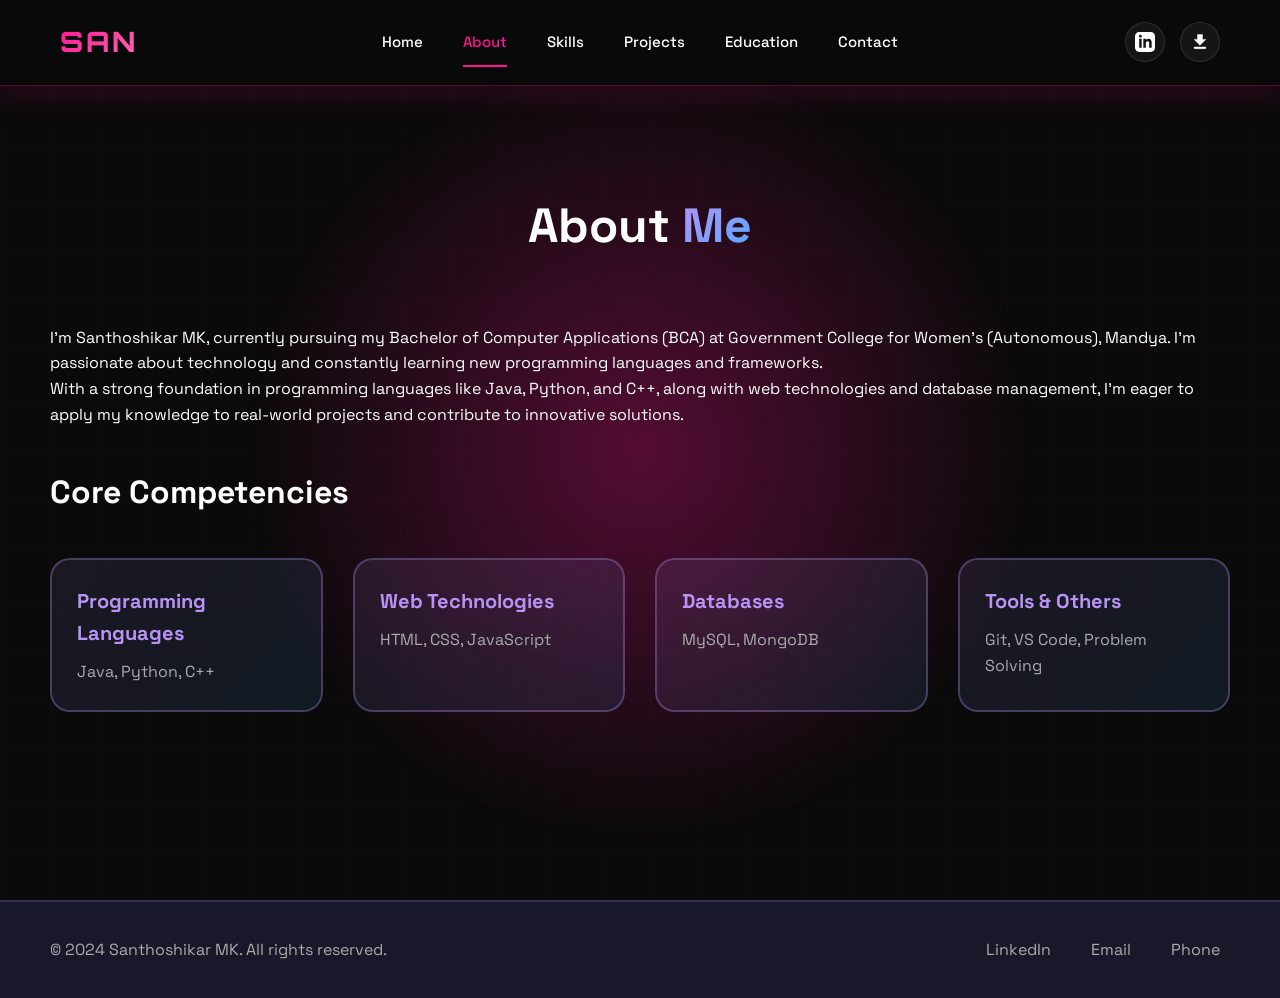
==== about.html @ beb03c3d "changes in navigation bar'" ====
<!DOCTYPE html>
<html lang="en">
<head>
    <meta charset="UTF-8">
    <meta name="viewport" content="width=device-width, initial-scale=1.0">
    <meta name="description" content="About Santhoshikar MK - BCA Student passionate about programming, web development, and problem solving.">
    <title>About Me - Santhoshikar MK</title>
    
    <!-- Fonts -->
    <link href="https://fonts.googleapis.com/css2?family=Space+Grotesk:wght@300;400;500;600;700&family=Orbitron:wght@400;500;600;700;800;900&display=swap" rel="stylesheet">
    
    <!-- Stylesheets -->
    <link rel="stylesheet" href="css/style.css">
    <link rel="stylesheet" href="css/responsive.css">
</head>
<body>
    <!-- Navigation -->
    <nav>
        <div class="nav-logo">SAN</div>
        <div class="hamburger" onclick="toggleMobileMenu()">
            <span></span>
            <span></span>
            <span></span>
        </div>
        <div class="nav-menu">
            <a href="index.html"><span>Home</span></a>
            <a href="about.html" class="active"><span>About</span></a>
            <a href="skills.html"><span>Skills</span></a>
            <a href="projects.html"><span>Projects</span></a>
            <a href="education.html"><span>Education</span></a>
            <a href="contact.html"><span>Contact</span></a>
        </div>
        <div class="nav-icons">
            <a href="https://www.linkedin.com/in/santhoshikar-mk-704a4a346" target="_blank" rel="noopener noreferrer" aria-label="LinkedIn">
                <svg width="24" height="24" viewBox="0 0 24 24" fill="none" xmlns="http://www.w3.org/2000/svg">
                    <path d="M19 0h-14c-2.761 0-5 2.239-5 5v14c0 2.761 2.239 5 5 5h14c2.762 0 5-2.239 5-5v-14c0-2.761-2.238-5-5-5zm-11 19h-3v-11h3v11zm-1.5-12.268c-.966 0-1.75-.79-1.75-1.764s.784-1.764 1.75-1.764 1.75.79 1.75 1.764-.783 1.764-1.75 1.764zm13.5 12.268h-3v-5.604c0-3.368-4-3.113-4 0v5.604h-3v-11h3v1.765c1.396-2.586 7-2.777 7 2.476v6.759z" fill="currentColor"/>
                </svg>
            </a>
            <a href="assets/resume/Santhoshikar_MK_Resume.docx" download aria-label="Download CV">
                <svg width="24" height="24" viewBox="0 0 24 24" fill="none" xmlns="http://www.w3.org/2000/svg">
                    <path d="M19 9h-4V3H9v6H5l7 7 7-7zM5 18v2h14v-2H5z" fill="currentColor" stroke="currentColor" stroke-width="0.5"/>
                </svg>
            </a>
        </div>
    </nav>

    <!-- About Section -->
    <section class="section fade-in" id="about">
        <div class="container">
            <h2 class="section-title">About <span>Me</span></h2>
            <div class="about-content">
                <div class="about-text">
                    <p>I'm Santhoshikar MK, currently pursuing my Bachelor of Computer Applications (BCA) at Government College for Women's (Autonomous), Mandya. I'm passionate about technology and constantly learning new programming languages and frameworks.</p>
                    <p>With a strong foundation in programming languages like Java, Python, and C++, along with web technologies and database management, I'm eager to apply my knowledge to real-world projects and contribute to innovative solutions.</p>
                    
                    <h3 style="margin-top: 40px; margin-bottom: 20px; font-size: 32px;">Core Competencies</h3>
                    
                    <div class="skills-grid">
                        <div class="skill-item fade-in">
                            <h4>Programming Languages</h4>
                            <p>Java, Python, C++</p>
                        </div>
                        <div class="skill-item fade-in">
                            <h4>Web Technologies</h4>
                            <p>HTML, CSS, JavaScript</p>
                        </div>
                        <div class="skill-item fade-in">
                            <h4>Databases</h4>
                            <p>MySQL, MongoDB</p>
                        </div>
                        <div class="skill-item fade-in">
                            <h4>Tools & Others</h4>
                            <p>Git, VS Code, Problem Solving</p>
                        </div>
                    </div>
                </div>
            </div>
        </div>
    </section>

    <!-- Footer -->
    <footer>
        <div class="container">
            <p>&copy; 2024 Santhoshikar MK. All rights reserved.</p>
            <div class="social-links">
                <a href="https://www.linkedin.com/in/santhoshikar-mk-704a4a346" target="_blank" rel="noopener noreferrer" aria-label="LinkedIn">LinkedIn</a>
                <a href="mailto:santoshi.mk2006@gmail.com" aria-label="Email">Email</a>
                <a href="tel:+918217865707" aria-label="Phone">Phone</a>
            </div>
        </div>
    </footer>

    <!-- Scripts -->
    <script src="js/main.js" defer></script>
</body>
</html>
---- css/style.css ----
/* ============================================
   Santhoshikar MK Portfolio - Main Styles
   Optimized for Performance
   ============================================ */

/* ========== RESET & BASE ========== */
* {
    margin: 0;
    padding: 0;
    box-sizing: border-box;
}

:root {
    /* Pink Theme Colors */
    --primary-pink: #ff1493;
    --secondary-pink: #ff69b4;
    --light-pink: #ffa1d0;
    --dark-bg: #0a0a0a;
    --card-bg: rgba(15, 15, 20, 0.95);
    --text-light: #ffffff;
    --text-gray: #d0d0d0;
    --text-muted: #aaa;
    
    /* Shadows & Effects */
    --glow-pink: rgba(255, 20, 147, 0.3);
    --shadow-pink: 0 8px 32px rgba(255, 20, 147, 0.15);
}

body {
    font-family: 'Space Grotesk', sans-serif;
    background: var(--dark-bg);
    color: var(--text-light);
    overflow-x: hidden;
    line-height: 1.6;
}

/* Animated Grid Background - Optimized */
body::before {
    content: '';
    position: fixed;
    top: 0;
    left: 0;
    width: 100%;
    height: 100%;
    background: 
        linear-gradient(90deg, rgba(255, 20, 147, 0.03) 1px, transparent 1px),
        linear-gradient(rgba(255, 20, 147, 0.03) 1px, transparent 1px);
    background-size: 50px 50px;
    z-index: -1;
    will-change: background-position;
}

@media (prefers-reduced-motion: no-preference) {
    body::before {
        animation: grid-move 20s linear infinite;
    }
}

@keyframes grid-move {
    0% { background-position: 0 0; }
    100% { background-position: 50px 50px; }
}

/* Radial Glow - Optimized */
body::after {
    content: '';
    position: fixed;
    top: 50%;
    left: 50%;
    width: 800px;
    height: 800px;
    background: radial-gradient(circle, var(--glow-pink) 0%, transparent 70%);
    transform: translate(-50%, -50%);
    z-index: -1;
    pointer-events: none;
}

@media (prefers-reduced-motion: no-preference) {
    body::after {
        animation: pulse-glow 4s ease-in-out infinite;
    }
}

@keyframes pulse-glow {
    0%, 100% { transform: translate(-50%, -50%) scale(1); opacity: 0.5; }
    50% { transform: translate(-50%, -50%) scale(1.2); opacity: 0.8; }
}

/* ========== NAVIGATION ========== */
nav {
    position: fixed;
    top: 0;
    width: 100%;
    display: flex;
    justify-content: space-between;
    align-items: center;
    padding: 20px 60px;
    background: rgba(10, 10, 10, 0.85);
    backdrop-filter: blur(25px) saturate(180%);
    -webkit-backdrop-filter: blur(25px) saturate(180%);
    z-index: 1000;
    box-shadow: var(--shadow-pink), 0 2px 8px rgba(0, 0, 0, 0.3);
    border-bottom: 1px solid rgba(255, 20, 147, 0.3);
    transition: padding 0.3s ease, box-shadow 0.3s ease;
}

nav.nav-scrolled {
    padding: 15px 60px;
    box-shadow: 0 4px 24px rgba(255, 20, 147, 0.25);
}

nav.nav-hidden {
    transform: translateY(-100%);
    opacity: 0;
}

.nav-logo {
    font-family: 'Orbitron', monospace;
    font-size: 28px;
    font-weight: 800;
    background: linear-gradient(135deg, var(--primary-pink), var(--secondary-pink));
    -webkit-background-clip: text;
    -webkit-text-fill-color: transparent;
    background-clip: text;
    letter-spacing: 3px;
    cursor: pointer;
}

.hamburger {
    display: none;
    flex-direction: column;
    gap: 5px;
    cursor: pointer;
}

.hamburger span {
    width: 28px;
    height: 3px;
    background: linear-gradient(135deg, var(--primary-pink), var(--secondary-pink));
    border-radius: 3px;
    transition: transform 0.3s ease, opacity 0.3s ease;
}

.hamburger.active span:nth-child(1) {
    transform: rotate(45deg) translate(8px, 8px);
}

.hamburger.active span:nth-child(2) {
    opacity: 0;
}

.hamburger.active span:nth-child(3) {
    transform: rotate(-45deg) translate(8px, -8px);
}

.nav-menu {
    display: flex;
    gap: 40px;
    align-items: center;
    position: absolute;
    left: 50%;
    transform: translateX(-50%);
}

nav a {
    color: var(--text-light);
    text-decoration: none;
    font-size: 15px;
    font-weight: 500;
    padding: 8px 0;
    position: relative;
    transition: color 0.3s ease;
    text-transform: capitalize;
}

nav a span::after {
    content: '';
    position: absolute;
    bottom: -5px;
    left: 0;
    width: 0;
    height: 2px;
    background: var(--primary-pink);
    transition: width 0.3s ease;
}

nav a:hover span::after,
nav a.active span::after {
    width: 100%;
}

nav a:hover,
nav a.active {
    color: var(--primary-pink);
}

.nav-icons {
    display: flex;
    gap: 15px;
}

.nav-icons a {
    width: 40px;
    height: 40px;
    display: flex;
    align-items: center;
    justify-content: center;
    background: rgba(255, 255, 255, 0.05);
    border-radius: 50%;
    border: 1px solid rgba(255, 255, 255, 0.1);
    transition: background 0.3s ease, border-color 0.3s ease, transform 0.3s ease;
}

.nav-icons a:hover {
    background: rgba(255, 20, 147, 0.2);
    border-color: var(--primary-pink);
    transform: translateY(-3px);
}

.nav-icons a svg {
    width: 20px;
    height: 20px;
    fill: var(--text-light);
    transition: fill 0.3s ease;
}

.nav-icons a:hover svg {
    fill: var(--primary-pink);
}

/* ========== SECTIONS ========== */
.section {
    min-height: 100vh;
    padding: 100px 50px;
    display: flex;
    align-items: center;
}

.container {
    max-width: 1200px;
    margin: 0 auto;
    width: 100%;
}

.section-title {
    font-size: 48px;
    font-weight: 700;
    text-align: center;
    margin-bottom: 60px;
}

.section-title span {
    background: linear-gradient(135deg, #b794f6, #53a8ff);
    -webkit-background-clip: text;
    -webkit-text-fill-color: transparent;
    background-clip: text;
}

/* ========== HERO SECTION ========== */
.hero {
    display: flex;
    align-items: center;
    justify-content: center;
    min-height: 100vh;
    padding: 100px 50px 50px;
}

.hero-content {
    display: flex;
    align-items: center;
    justify-content: space-between;
    max-width: 1400px;
    width: 100%;
    gap: 100px;
}

.hero-text {
    flex: 1;
    max-width: 600px;
}

.hero-text h1 {
    font-size: 60px;
    font-weight: 700;
    margin-bottom: 20px;
    line-height: 1.4;
    color: var(--text-light);
    text-shadow: 2px 2px 8px var(--glow-pink);
}

.hero-text h1 #typewriter {
    background: linear-gradient(135deg, var(--secondary-pink) 0%, #ff85c1 50%, var(--light-pink) 100%);
    -webkit-background-clip: text;
    -webkit-text-fill-color: transparent;
    background-clip: text;
    font-weight: 800;
}

.cursor {
    color: var(--secondary-pink);
    font-weight: 400;
    margin-left: 2px;
}

@media (prefers-reduced-motion: no-preference) {
    .cursor {
        animation: blink 0.7s infinite;
    }
}

@keyframes blink {
    0%, 50% { opacity: 1; }
    51%, 100% { opacity: 0; }
}

.hero-text p {
    font-size: 20px;
    color: var(--text-gray);
    margin-bottom: 30px;
    line-height: 1.6;
}

.cta-button {
    display: inline-block;
    padding: 15px 40px;
    background: linear-gradient(135deg, var(--secondary-pink), #ff85c1, var(--light-pink));
    color: #fff;
    text-decoration: none;
    border-radius: 30px;
    font-weight: 600;
    font-size: 18px;
    box-shadow: 0 10px 30px var(--glow-pink);
    transition: transform 0.3s ease, box-shadow 0.3s ease;
}

.cta-button:hover {
    transform: translateY(-5px);
    box-shadow: 0 15px 40px rgba(255, 105, 180, 0.5);
}

.hero-image {
    flex: 1;
    max-width: 600px;
}

.image-wrapper {
    width: 100%;
    height: 700px;
    border-radius: 50% 50% 30% 30%;
    overflow: hidden;
    box-shadow: 0 30px 80px rgba(255, 105, 180, 0.4);
    border: 5px solid #fff;
    background: linear-gradient(135deg, rgba(255, 228, 241, 0.3), rgba(255, 212, 233, 0.3));
}

.image-wrapper img {
    width: 100%;
    height: 100%;
    object-fit: cover;
    object-position: center;
    display: block;
}

/* ========== CARDS ========== */
.skills-grid {
    display: grid;
    grid-template-columns: repeat(auto-fit, minmax(250px, 1fr));
    gap: 30px;
    margin-top: 40px;
}

.skill-item {
    background: linear-gradient(135deg, rgba(183, 148, 246, 0.1), rgba(83, 168, 255, 0.1));
    border: 2px solid rgba(183, 148, 246, 0.3);
    border-radius: 20px;
    padding: 25px;
    transition: transform 0.3s ease, box-shadow 0.3s ease, border-color 0.3s ease;
}

.skill-item:hover {
    transform: translateY(-10px);
    box-shadow: 0 20px 40px rgba(183, 148, 246, 0.3);
    border-color: #b794f6;
}

.skill-item h4 {
    color: #b794f6;
    font-size: 20px;
    margin-bottom: 10px;
}

.skill-item p {
    color: var(--text-muted);
    font-size: 16px;
}

/* ========== FOOTER ========== */
footer {
    background: rgba(26, 26, 46, 0.9);
    padding: 30px 50px;
    text-align: center;
    border-top: 2px solid rgba(183, 148, 246, 0.2);
}

footer .container {
    display: flex;
    justify-content: space-between;
    align-items: center;
    flex-wrap: wrap;
    gap: 20px;
}

footer p {
    color: var(--text-muted);
    margin: 0;
}

.social-links {
    display: flex;
    gap: 20px;
}

.social-links a {
    color: var(--text-muted);
    text-decoration: none;
    transition: color 0.3s ease, transform 0.3s ease;
    position: relative;
    padding: 5px 10px;
}

.social-links a:hover {
    color: #b794f6;
    transform: translateY(-3px);
}

/* ========== UTILITY CLASSES ========== */
.fade-in {
    opacity: 0;
    transform: translateY(20px);
}

.fade-in.visible {
    opacity: 1;
    transform: translateY(0);
    transition: opacity 0.6s ease, transform 0.6s ease;
}


/* ========== EXPERTISE / SKILLS SECTION ========== */
.expertise-accordion {
    max-width: 900px;
    margin: 0 auto;
}

.expertise-item {
    background: rgba(15, 15, 20, 0.95);
    border: 2px solid rgba(255, 20, 147, 0.5);
    border-radius: 15px;
    margin-bottom: 20px;
    overflow: hidden;
    transition: transform 0.3s ease, box-shadow 0.3s ease, border-color 0.3s ease;
    box-shadow: 0 5px 30px rgba(255, 20, 147, 0.1);
    backdrop-filter: blur(10px);
}

.expertise-item:hover {
    border-color: var(--primary-pink);
    box-shadow: 0 15px 50px rgba(255, 20, 147, 0.3);
    transform: translateX(5px);
}

.expertise-header {
    display: flex;
    justify-content: space-between;
    align-items: center;
    padding: 25px 30px;
    cursor: pointer;
    user-select: none;
    background: linear-gradient(90deg, transparent, rgba(255, 20, 147, 0.03), transparent);
    transition: background 0.3s ease;
}

.expertise-header:hover {
    background: linear-gradient(90deg, transparent, rgba(255, 20, 147, 0.08), transparent);
}

.expertise-title-wrapper {
    display: flex;
    align-items: center;
    gap: 20px;
}

.icon-small {
    width: 55px;
    height: 55px;
    background: linear-gradient(135deg, rgba(255, 20, 147, 0.1), rgba(255, 105, 180, 0.1));
    border-radius: 12px;
    display: flex;
    align-items: center;
    justify-content: center;
    color: var(--primary-pink);
    flex-shrink: 0;
    border: 2px solid rgba(255, 20, 147, 0.3);
    transition: transform 0.3s ease, border-color 0.3s ease;
}

.expertise-item:hover .icon-small {
    transform: scale(1.05);
    border-color: var(--primary-pink);
}

.expertise-header h3 {
    font-family: 'Orbitron', monospace;
    font-size: 20px;
    font-weight: 700;
    letter-spacing: 2px;
    margin: 0;
    color: var(--text-light);
    text-transform: uppercase;
    transition: color 0.3s ease;
}

.expertise-item:hover .expertise-header h3 {
    color: var(--primary-pink);
}

.toggle-icon {
    color: var(--primary-pink);
    transition: transform 0.3s ease;
    flex-shrink: 0;
}

.expertise-item.active .toggle-icon {
    transform: rotate(180deg);
}

.expertise-content {
    max-height: 0;
    overflow: hidden;
    transition: max-height 0.4s ease, padding 0.4s ease, opacity 0.3s ease;
    padding: 0 30px;
    opacity: 0;
    background: rgba(10, 10, 15, 0.5);
}

.expertise-item.active .expertise-content {
    max-height: 600px;
    padding: 25px 30px 30px;
    opacity: 1;
}

.description-label,
.skillset-label {
    color: var(--secondary-pink);
    font-family: 'Orbitron', monospace;
    font-size: 11px;
    text-transform: uppercase;
    letter-spacing: 2px;
    margin-bottom: 15px;
    margin-top: 10px;
    font-weight: 600;
}

.expertise-description {
    color: var(--text-gray);
    line-height: 1.8;
    margin-bottom: 25px;
    font-size: 15px;
}

.skill-tags {
    display: flex;
    flex-wrap: wrap;
    gap: 10px;
}

.skill-tag {
    background: rgba(15, 15, 20, 0.9);
    border: 2px solid rgba(255, 20, 147, 0.4);
    color: var(--secondary-pink);
    padding: 10px 18px;
    border-radius: 20px;
    font-size: 12px;
    font-weight: 600;
    text-transform: uppercase;
    letter-spacing: 1px;
    transition: transform 0.3s ease, border-color 0.3s ease, background 0.3s ease;
    cursor: pointer;
    backdrop-filter: blur(5px);
}

.skill-tag:hover {
    border-color: var(--primary-pink);
    color: var(--text-light);
    transform: translateY(-4px);
    box-shadow: 0 8px 25px rgba(255, 20, 147, 0.4);
    background: rgba(255, 20, 147, 0.2);
}

/* ========== TIMELINE (EXPERIENCE/EDUCATION) ========== */
.timeline {
    position: relative;
    padding-left: 50px;
}

.timeline::before {
    content: '';
    position: absolute;
    left: 0;
    top: 0;
    bottom: 0;
    width: 3px;
    background: linear-gradient(to bottom, #b794f6, #53a8ff, rgba(183, 148, 246, 0.3));
}

.timeline-item {
    position: relative;
    margin-bottom: 50px;
    padding-left: 40px;
}

.timeline-item::before {
    content: '';
    position: absolute;
    left: -56px;
    top: 0;
    width: 16px;
    height: 16px;
    background: linear-gradient(135deg, #b794f6, #53a8ff);
    border: 4px solid #1a1a2e;
    border-radius: 50%;
    box-shadow: 0 0 20px rgba(183, 148, 246, 0.6);
}

.timeline-date {
    display: inline-block;
    background: linear-gradient(135deg, rgba(183, 148, 246, 0.2), rgba(83, 168, 255, 0.2));
    color: #b794f6;
    padding: 8px 20px;
    border-radius: 20px;
    font-weight: 600;
    font-size: 14px;
    margin-bottom: 15px;
    border: 1px solid rgba(183, 148, 246, 0.3);
}

.timeline-content h3 {
    font-size: 28px;
    background: linear-gradient(135deg, #fff, #b794f6);
    -webkit-background-clip: text;
    -webkit-text-fill-color: transparent;
    background-clip: text;
    margin-bottom: 5px;
}

.timeline-content h4 {
    font-size: 20px;
    color: #53a8ff;
    margin-bottom: 15px;
    font-weight: 500;
}

.timeline-content p {
    color: var(--text-muted);
    line-height: 1.8;
    margin-bottom: 15px;
    font-size: 16px;
}

.timeline-content ul {
    list-style: none;
    padding: 0;
}

.timeline-content ul li {
    color: var(--text-muted);
    padding-left: 25px;
    margin-bottom: 10px;
    position: relative;
    font-size: 15px;
    transition: color 0.3s ease, padding-left 0.3s ease;
}

.timeline-content ul li::before {
    content: '▹';
    position: absolute;
    left: 0;
    color: #b794f6;
    font-size: 20px;
    transition: transform 0.3s ease;
}

.timeline-content ul li:hover {
    color: #fff;
    padding-left: 30px;
}

.timeline-content ul li:hover::before {
    transform: translateX(5px);
}

/* ========== CONTACT FORM ========== */
.contact-content {
    display: grid;
    grid-template-columns: 1fr 1.5fr;
    gap: 60px;
    align-items: start;
}

.contact-info h3 {
    font-size: 32px;
    margin-bottom: 20px;
    color: var(--text-light);
}

.contact-info > p {
    color: var(--text-muted);
    line-height: 1.8;
    margin-bottom: 40px;
    font-size: 18px;
}

.contact-details {
    display: flex;
    flex-direction: column;
    gap: 30px;
}

.contact-item {
    display: flex;
    gap: 20px;
    align-items: flex-start;
    padding: 20px;
    background: linear-gradient(135deg, rgba(183, 148, 246, 0.05), rgba(83, 168, 255, 0.05));
    border-radius: 15px;
    border: 1px solid rgba(183, 148, 246, 0.2);
    transition: transform 0.3s ease, border-color 0.3s ease;
}

.contact-item:hover {
    border-color: #b794f6;
    transform: translateX(10px);
}

.contact-item svg {
    color: #b794f6;
    flex-shrink: 0;
}

.contact-item h4 {
    color: var(--text-light);
    font-size: 18px;
    margin-bottom: 5px;
}

.contact-item p {
    color: var(--text-muted);
    font-size: 16px;
}

.contact-form {
    background: linear-gradient(135deg, rgba(183, 148, 246, 0.05), rgba(83, 168, 255, 0.05));
    border: 2px solid rgba(183, 148, 246, 0.2);
    border-radius: 25px;
    padding: 40px;
}

.form-group {
    margin-bottom: 25px;
}

.form-group input,
.form-group textarea {
    width: 100%;
    background: rgba(26, 26, 46, 0.8);
    border: 2px solid rgba(183, 148, 246, 0.3);
    border-radius: 15px;
    padding: 15px 20px;
    color: var(--text-light);
    font-size: 16px;
    font-family: inherit;
    transition: border-color 0.3s ease, box-shadow 0.3s ease, transform 0.3s ease;
}

.form-group input:focus,
.form-group textarea:focus {
    outline: none;
    border-color: #b794f6;
    box-shadow: 0 0 20px rgba(183, 148, 246, 0.3);
    transform: translateY(-2px);
}

.form-group input::placeholder,
.form-group textarea::placeholder {
    color: #888;
}

.form-group textarea {
    resize: vertical;
    min-height: 120px;
}

.submit-btn {
    width: 100%;
    padding: 15px;
    background: linear-gradient(135deg, #b794f6, #53a8ff);
    color: #fff;
    border: none;
    border-radius: 15px;
    font-size: 18px;
    font-weight: 600;
    cursor: pointer;
    transition: transform 0.3s ease, box-shadow 0.3s ease;
}

.submit-btn:hover {
    transform: translateY(-5px);
    box-shadow: 0 15px 40px rgba(183, 148, 246, 0.5);
}

.submit-btn:disabled {
    opacity: 0.7;
    cursor: not-allowed;
}

/* Responsive Contact Form */
@media (max-width: 1024px) {
    .contact-content {
        grid-template-columns: 1fr;
    }
}
---- css/responsive.css ----
/* ============================================
   Responsive Styles - Mobile First
   ============================================ */

/* Tablet (≤1024px) */
@media (max-width: 1024px) {
    .hero-content {
        flex-direction: column;
        gap: 50px;
    }

    .hero-text {
        text-align: center;
        max-width: 100%;
    }

    .hero-image {
        max-width: 500px;
    }

    nav {
        padding: 15px 30px;
    }

    .skills-grid {
        grid-template-columns: repeat(auto-fit, minmax(200px, 1fr));
    }
}

/* Mobile (≤768px) */
@media (max-width: 768px) {
    body::after {
        width: 400px;
        height: 400px;
    }

    /* Mobile Navigation */
    nav {
        padding: 15px 20px;
    }

    .hamburger {
        display: flex;
    }

    .nav-logo {
        font-size: 24px;
    }

    .nav-menu {
        position: fixed;
        top: 65px;
        left: 0;
        right: 0;
        flex-direction: column;
        background: rgba(10, 10, 10, 0.98);
        backdrop-filter: blur(30px);
        padding: 0;
        gap: 0;
        max-height: 0;
        overflow: hidden;
        opacity: 0;
        transition: max-height 0.4s ease, opacity 0.4s ease, padding 0.4s ease;
        border-bottom: 2px solid rgba(255, 20, 147, 0.3);
        box-shadow: 0 10px 40px rgba(255, 20, 147, 0.2);
        transform: none;
        position: fixed;
    }

    .nav-menu.active {
        max-height: 400px;
        opacity: 1;
        padding: 30px 20px;
    }

    .nav-menu a {
        padding: 15px 20px;
        text-align: center;
        border-bottom: 1px solid rgba(255, 20, 147, 0.1);
        font-size: 15px;
    }

    .nav-menu a:last-child {
        border-bottom: none;
    }

    nav.nav-scrolled {
        padding: 12px 20px;
    }

    .nav-icons {
        gap: 12px;
    }

    .nav-icons a {
        width: 38px;
        height: 38px;
    }

    .nav-icons a svg {
        width: 18px;
        height: 18px;
    }

    /* Hero Mobile */
    .hero {
        padding: 140px 20px 40px;
        min-height: 100vh;
    }

    .hero-content {
        gap: 30px;
    }

    .hero-text {
        padding: 0 10px;
    }

    .hero-text h1 {
        font-size: 36px;
        line-height: 1.3;
        margin-bottom: 20px;
    }

    .hero-text h1 #typewriter {
        font-size: 40px;
    }

    .hero-text p {
        font-size: 15px;
        line-height: 1.6;
        color: var(--text-gray);
    }

    .cta-button {
        padding: 14px 35px;
        font-size: 15px;
    }

    .hero-image {
        max-width: 350px;
        margin: 0 auto;
    }

    .image-wrapper {
        height: 450px;
    }

    /* Sections Mobile */
    .section {
        padding: 60px 20px;
        min-height: auto;
    }

    .section-title {
        font-size: 32px;
        margin-bottom: 40px;
    }

    .skills-grid {
        grid-template-columns: 1fr;
        gap: 20px;
    }

    .skill-item {
        padding: 20px;
    }

    /* Footer Mobile */
    footer {
        padding: 25px 20px;
    }

    footer .container {
        flex-direction: column;
        text-align: center;
        gap: 15px;
    }

    .social-links {
        gap: 15px;
    }
}

/* Small Mobile (≤480px) */
@media (max-width: 480px) {
    nav {
        padding: 12px 15px;
    }

    .nav-logo {
        font-size: 20px;
    }

    .hamburger span {
        width: 24px;
    }

    .hero {
        padding: 120px 15px 40px;
    }

    .hero-text h1 {
        font-size: 32px;
    }

    .hero-text h1 #typewriter {
        font-size: 36px;
    }

    .hero-text p {
        font-size: 14px;
    }

    .cta-button {
        padding: 12px 28px;
        font-size: 14px;
    }

    .image-wrapper {
        height: 400px;
    }

    .section {
        padding: 50px 15px;
    }

    .section-title {
        font-size: 28px;
        margin-bottom: 30px;
    }
}

/* Landscape Mobile Optimization */
@media (max-width: 768px) and (orientation: landscape) {
    .hero {
        padding: 100px 20px 40px;
    }

    .hero-content {
        flex-direction: row;
        gap: 30px;
    }

    .hero-image {
        max-width: 300px;
    }

    .image-wrapper {
        height: 350px;
    }
}

/* Reduce Motion for Accessibility */
@media (prefers-reduced-motion: reduce) {
    * {
        animation-duration: 0.01ms !important;
        animation-iteration-count: 1 !important;
        transition-duration: 0.01ms !important;
    }
}
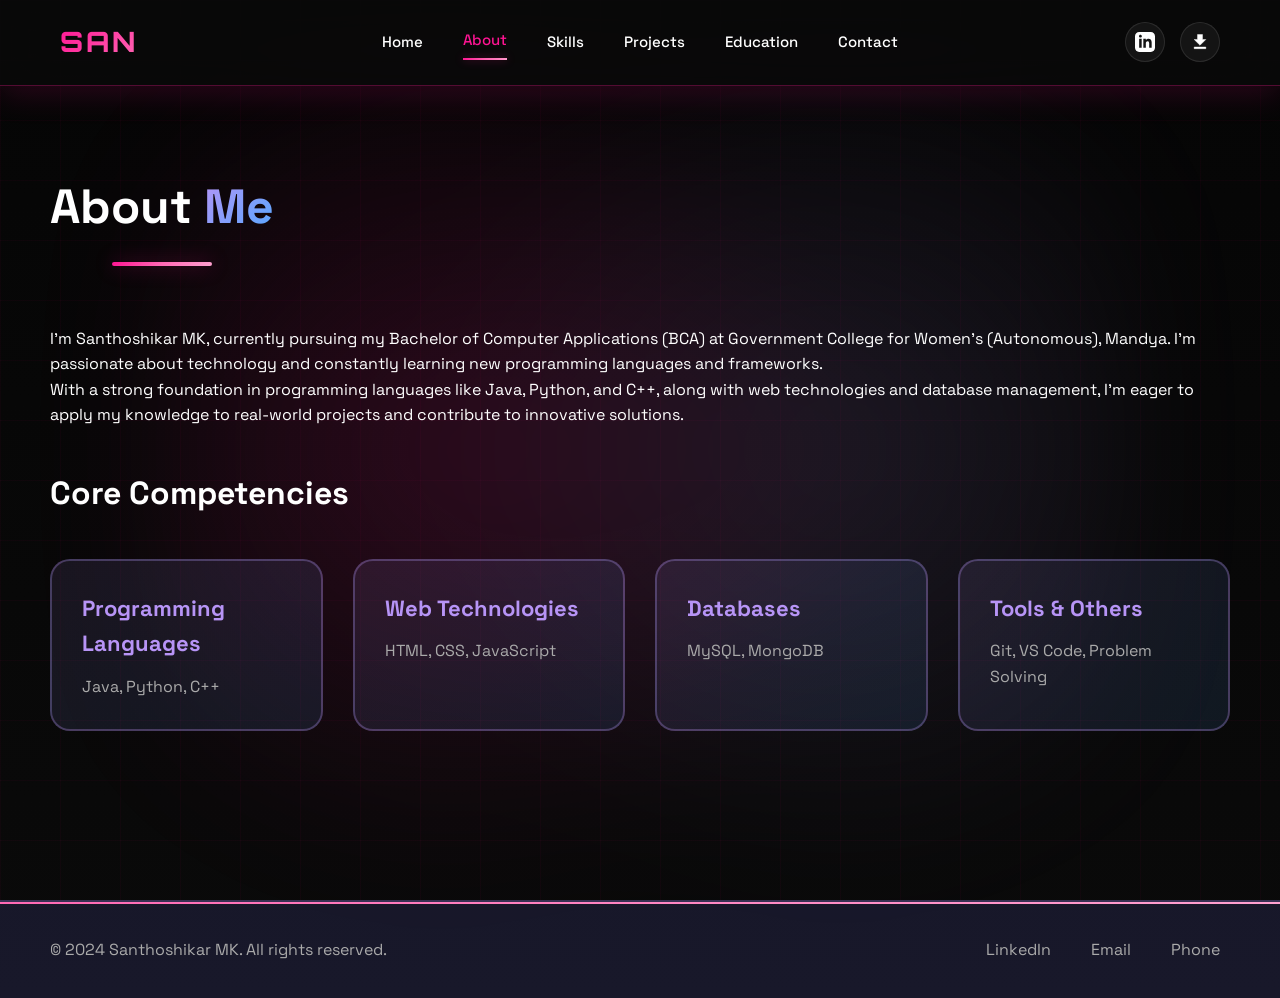
==== commit 7ef6c2f9: "changes in whole theme'" ====
--- a/about.html
+++ b/about.html
@@ -12,6 +12,7 @@
     <!-- Stylesheets -->
     <link rel="stylesheet" href="css/style.css">
     <link rel="stylesheet" href="css/responsive.css">
+    <link rel="stylesheet" href="css/animations.css">
 </head>
 <body>
     <!-- Navigation -->
--- a/css/style.css
+++ b/css/style.css
@@ -11,30 +11,46 @@
 }
 
 :root {
-    /* Pink Theme Colors */
+    /* Enhanced Pink/Purple Theme Colors */
     --primary-pink: #ff1493;
     --secondary-pink: #ff69b4;
     --light-pink: #ffa1d0;
+    --accent-purple: #b794f6;
+    --accent-blue: #53a8ff;
     --dark-bg: #0a0a0a;
+    --darker-bg: #050505;
     --card-bg: rgba(15, 15, 20, 0.95);
+    --card-border: rgba(255, 20, 147, 0.3);
     --text-light: #ffffff;
     --text-gray: #d0d0d0;
     --text-muted: #aaa;
     
+    /* Gradients */
+    --gradient-primary: linear-gradient(135deg, #ff1493 0%, #ff69b4 50%, #ffa1d0 100%);
+    --gradient-secondary: linear-gradient(135deg, #b794f6 0%, #53a8ff 100%);
+    --gradient-accent: linear-gradient(135deg, rgba(255, 20, 147, 0.2), rgba(183, 148, 246, 0.2));
+    
     /* Shadows & Effects */
-    --glow-pink: rgba(255, 20, 147, 0.3);
+    --glow-pink: rgba(255, 20, 147, 0.4);
+    --glow-purple: rgba(183, 148, 246, 0.4);
     --shadow-pink: 0 8px 32px rgba(255, 20, 147, 0.15);
+    --shadow-large: 0 20px 60px rgba(255, 20, 147, 0.3);
+    
+    /* Transitions */
+    --transition-smooth: all 0.4s cubic-bezier(0.16, 1, 0.3, 1);
+    --transition-fast: all 0.2s ease;
 }
 
 body {
     font-family: 'Space Grotesk', sans-serif;
-    background: var(--dark-bg);
+    background: linear-gradient(to bottom, var(--darker-bg), var(--dark-bg));
     color: var(--text-light);
     overflow-x: hidden;
     line-height: 1.6;
-}
-
-/* Animated Grid Background - Optimized */
+    position: relative;
+}
+
+/* Enhanced Animated Grid Background */
 body::before {
     content: '';
     position: fixed;
@@ -43,48 +59,86 @@
     width: 100%;
     height: 100%;
     background: 
-        linear-gradient(90deg, rgba(255, 20, 147, 0.03) 1px, transparent 1px),
-        linear-gradient(rgba(255, 20, 147, 0.03) 1px, transparent 1px);
-    background-size: 50px 50px;
-    z-index: -1;
+        linear-gradient(90deg, rgba(255, 20, 147, 0.05) 1px, transparent 1px),
+        linear-gradient(rgba(255, 20, 147, 0.05) 1px, transparent 1px);
+    background-size: 60px 60px;
+    z-index: -2;
     will-change: background-position;
+    opacity: 0.7;
 }
 
 @media (prefers-reduced-motion: no-preference) {
     body::before {
-        animation: grid-move 20s linear infinite;
+        animation: grid-move 25s linear infinite;
     }
 }
 
 @keyframes grid-move {
     0% { background-position: 0 0; }
-    100% { background-position: 50px 50px; }
-}
-
-/* Radial Glow - Optimized */
+    100% { background-position: 60px 60px; }
+}
+
+/* Enhanced Multi-Layered Glow Effect */
 body::after {
     content: '';
     position: fixed;
     top: 50%;
     left: 50%;
-    width: 800px;
-    height: 800px;
-    background: radial-gradient(circle, var(--glow-pink) 0%, transparent 70%);
+    width: 1000px;
+    height: 1000px;
+    background: 
+        radial-gradient(circle at 30% 50%, rgba(255, 20, 147, 0.15) 0%, transparent 50%),
+        radial-gradient(circle at 70% 50%, rgba(183, 148, 246, 0.12) 0%, transparent 50%);
     transform: translate(-50%, -50%);
     z-index: -1;
     pointer-events: none;
+    filter: blur(60px);
 }
 
 @media (prefers-reduced-motion: no-preference) {
     body::after {
-        animation: pulse-glow 4s ease-in-out infinite;
+        animation: pulse-glow 8s ease-in-out infinite alternate;
     }
 }
 
 @keyframes pulse-glow {
-    0%, 100% { transform: translate(-50%, -50%) scale(1); opacity: 0.5; }
-    50% { transform: translate(-50%, -50%) scale(1.2); opacity: 0.8; }
-}
+    0% { 
+        transform: translate(-50%, -50%) scale(1) rotate(0deg); 
+        opacity: 0.6; 
+    }
+    100% { 
+        transform: translate(-50%, -50%) scale(1.3) rotate(180deg); 
+        opacity: 0.9; 
+    }
+}
+
+/* Floating particles effect */
+.particles {
+    position: fixed;
+    top: 0;
+    left: 0;
+    width: 100%;
+    height: 100%;
+    z-index: -1;
+    pointer-events: none;
+    overflow: hidden;
+}
+
+.particle {
+    position: absolute;
+    width: 4px;
+    height: 4px;
+    background: var(--primary-pink);
+    border-radius: 50%;
+    opacity: 0;
+    animation: particleFloat 15s linear infinite;
+    box-shadow: 0 0 10px var(--glow-pink);
+}
+
+.particle:nth-child(2) { animation-delay: 2s; left: 20%; }
+.particle:nth-child(3) { animation-delay: 4s; left: 40%; }
+.particle:nth-child(4) { animation-delay: 6s; left: 60%; }
+.particle:nth-child(5) { animation-delay: 8s; left: 80%; }
 
 /* ========== NAVIGATION ========== */
 nav {
@@ -100,13 +154,14 @@
     -webkit-backdrop-filter: blur(25px) saturate(180%);
     z-index: 1000;
     box-shadow: var(--shadow-pink), 0 2px 8px rgba(0, 0, 0, 0.3);
-    border-bottom: 1px solid rgba(255, 20, 147, 0.3);
-    transition: padding 0.3s ease, box-shadow 0.3s ease;
+    border-bottom: 1px solid var(--card-border);
+    transition: var(--transition-smooth);
 }
 
 nav.nav-scrolled {
     padding: 15px 60px;
-    box-shadow: 0 4px 24px rgba(255, 20, 147, 0.25);
+    box-shadow: 0 4px 30px rgba(255, 20, 147, 0.3);
+    background: rgba(10, 10, 10, 0.95);
 }
 
 nav.nav-hidden {
@@ -118,12 +173,37 @@
     font-family: 'Orbitron', monospace;
     font-size: 28px;
     font-weight: 800;
-    background: linear-gradient(135deg, var(--primary-pink), var(--secondary-pink));
+    background: var(--gradient-primary);
+    background-size: 200% 200%;
     -webkit-background-clip: text;
     -webkit-text-fill-color: transparent;
     background-clip: text;
     letter-spacing: 3px;
     cursor: pointer;
+    position: relative;
+    transition: var(--transition-smooth);
+}
+
+@media (prefers-reduced-motion: no-preference) {
+    .nav-logo {
+        animation: gradientFlow 3s ease infinite;
+    }
+}
+
+.nav-logo::after {
+    content: '';
+    position: absolute;
+    bottom: -5px;
+    left: 0;
+    width: 100%;
+    height: 2px;
+    background: var(--gradient-primary);
+    transform: scaleX(0);
+    transition: transform 0.4s cubic-bezier(0.16, 1, 0.3, 1);
+}
+
+.nav-logo:hover::after {
+    transform: scaleX(1);
 }
 
 .hamburger {
@@ -169,29 +249,52 @@
     font-weight: 500;
     padding: 8px 0;
     position: relative;
-    transition: color 0.3s ease;
+    transition: var(--transition-smooth);
     text-transform: capitalize;
 }
 
-nav a span::after {
-    content: '';
-    position: absolute;
-    bottom: -5px;
-    left: 0;
+nav a span {
+    position: relative;
+    display: inline-block;
+    transition: var(--transition-smooth);
+}
+
+nav a span::before {
+    content: '';
+    position: absolute;
+    bottom: -8px;
+    left: 50%;
     width: 0;
     height: 2px;
-    background: var(--primary-pink);
-    transition: width 0.3s ease;
-}
-
+    background: var(--gradient-primary);
+    transform: translateX(-50%);
+    transition: width 0.4s cubic-bezier(0.16, 1, 0.3, 1);
+}
+
+nav a span::after {
+    content: '';
+    position: absolute;
+    bottom: -8px;
+    left: 50%;
+    width: 0;
+    height: 2px;
+    background: var(--glow-pink);
+    filter: blur(4px);
+    transform: translateX(-50%);
+    transition: width 0.4s cubic-bezier(0.16, 1, 0.3, 1);
+}
+
+nav a:hover span,
+nav a.active span {
+    color: var(--primary-pink);
+    transform: translateY(-2px);
+}
+
+nav a:hover span::before,
+nav a.active span::before,
 nav a:hover span::after,
 nav a.active span::after {
     width: 100%;
-}
-
-nav a:hover,
-nav a.active {
-    color: var(--primary-pink);
 }
 
 .nav-icons {
@@ -208,24 +311,41 @@
     background: rgba(255, 255, 255, 0.05);
     border-radius: 50%;
     border: 1px solid rgba(255, 255, 255, 0.1);
-    transition: background 0.3s ease, border-color 0.3s ease, transform 0.3s ease;
+    position: relative;
+    overflow: hidden;
+    transition: var(--transition-smooth);
+}
+
+.nav-icons a::before {
+    content: '';
+    position: absolute;
+    inset: 0;
+    background: var(--gradient-primary);
+    opacity: 0;
+    transition: opacity 0.4s ease;
+    z-index: -1;
+}
+
+.nav-icons a:hover::before {
+    opacity: 0.2;
 }
 
 .nav-icons a:hover {
-    background: rgba(255, 20, 147, 0.2);
     border-color: var(--primary-pink);
-    transform: translateY(-3px);
+    transform: translateY(-3px) scale(1.1);
+    box-shadow: 0 8px 20px var(--glow-pink);
 }
 
 .nav-icons a svg {
     width: 20px;
     height: 20px;
     fill: var(--text-light);
-    transition: fill 0.3s ease;
+    transition: var(--transition-smooth);
 }
 
 .nav-icons a:hover svg {
     fill: var(--primary-pink);
+    filter: drop-shadow(0 0 8px var(--glow-pink));
 }
 
 /* ========== SECTIONS ========== */
@@ -323,19 +443,49 @@
 .cta-button {
     display: inline-block;
     padding: 15px 40px;
-    background: linear-gradient(135deg, var(--secondary-pink), #ff85c1, var(--light-pink));
+    background: var(--gradient-primary);
+    background-size: 200% 200%;
     color: #fff;
     text-decoration: none;
     border-radius: 30px;
     font-weight: 600;
     font-size: 18px;
     box-shadow: 0 10px 30px var(--glow-pink);
-    transition: transform 0.3s ease, box-shadow 0.3s ease;
+    position: relative;
+    overflow: hidden;
+    transition: var(--transition-smooth);
+    border: 2px solid transparent;
+}
+
+.cta-button::before {
+    content: '';
+    position: absolute;
+    top: 50%;
+    left: 50%;
+    width: 0;
+    height: 0;
+    background: rgba(255, 255, 255, 0.3);
+    border-radius: 50%;
+    transform: translate(-50%, -50%);
+    transition: width 0.6s ease, height 0.6s ease;
+}
+
+.cta-button:hover::before {
+    width: 300px;
+    height: 300px;
 }
 
 .cta-button:hover {
-    transform: translateY(-5px);
-    box-shadow: 0 15px 40px rgba(255, 105, 180, 0.5);
+    transform: translateY(-5px) scale(1.05);
+    box-shadow: 0 15px 50px rgba(255, 105, 180, 0.6),
+                0 0 30px rgba(255, 20, 147, 0.4);
+    border-color: rgba(255, 255, 255, 0.3);
+}
+
+@media (prefers-reduced-motion: no-preference) {
+    .cta-button {
+        animation: gradientFlow 3s ease infinite;
+    }
 }
 
 .hero-image {
@@ -348,9 +498,30 @@
     height: 700px;
     border-radius: 50% 50% 30% 30%;
     overflow: hidden;
-    box-shadow: 0 30px 80px rgba(255, 105, 180, 0.4);
-    border: 5px solid #fff;
+    box-shadow: 0 30px 80px rgba(255, 105, 180, 0.5),
+                0 0 60px rgba(255, 20, 147, 0.3);
+    border: 5px solid transparent;
     background: linear-gradient(135deg, rgba(255, 228, 241, 0.3), rgba(255, 212, 233, 0.3));
+    position: relative;
+    transition: var(--transition-smooth);
+}
+
+.image-wrapper::before {
+    content: '';
+    position: absolute;
+    inset: -5px;
+    background: var(--gradient-primary);
+    background-size: 200% 200%;
+    border-radius: inherit;
+    z-index: -1;
+    animation: gradientFlow 4s ease infinite;
+}
+
+.image-wrapper:hover {
+    transform: translateY(-10px) scale(1.02);
+    box-shadow: 0 40px 100px rgba(255, 105, 180, 0.7),
+                0 0 80px rgba(255, 20, 147, 0.5),
+                0 0 120px rgba(255, 69, 180, 0.3);
 }
 
 .image-wrapper img {
@@ -359,6 +530,11 @@
     object-fit: cover;
     object-position: center;
     display: block;
+    transition: transform 0.6s cubic-bezier(0.16, 1, 0.3, 1);
+}
+
+.image-wrapper:hover img {
+    transform: scale(1.05);
 }
 
 /* ========== CARDS ========== */
@@ -373,25 +549,70 @@
     background: linear-gradient(135deg, rgba(183, 148, 246, 0.1), rgba(83, 168, 255, 0.1));
     border: 2px solid rgba(183, 148, 246, 0.3);
     border-radius: 20px;
-    padding: 25px;
-    transition: transform 0.3s ease, box-shadow 0.3s ease, border-color 0.3s ease;
+    padding: 30px;
+    position: relative;
+    overflow: hidden;
+    transition: var(--transition-smooth);
+}
+
+.skill-item::before {
+    content: '';
+    position: absolute;
+    top: 0;
+    left: -100%;
+    width: 100%;
+    height: 100%;
+    background: linear-gradient(90deg, transparent, rgba(255, 255, 255, 0.1), transparent);
+    transition: left 0.6s ease;
+}
+
+.skill-item:hover::before {
+    left: 100%;
+}
+
+.skill-item::after {
+    content: '';
+    position: absolute;
+    inset: 0;
+    background: var(--gradient-accent);
+    opacity: 0;
+    transition: opacity 0.4s ease;
+    z-index: -1;
 }
 
 .skill-item:hover {
-    transform: translateY(-10px);
-    box-shadow: 0 20px 40px rgba(183, 148, 246, 0.3);
-    border-color: #b794f6;
+    transform: translateY(-15px) scale(1.03);
+    box-shadow: 0 20px 60px rgba(183, 148, 246, 0.4),
+                0 0 40px rgba(83, 168, 255, 0.3);
+    border-color: var(--accent-purple);
+}
+
+.skill-item:hover::after {
+    opacity: 1;
 }
 
 .skill-item h4 {
-    color: #b794f6;
-    font-size: 20px;
-    margin-bottom: 10px;
+    color: var(--accent-purple);
+    font-size: 22px;
+    margin-bottom: 12px;
+    font-weight: 700;
+    transition: var(--transition-smooth);
+}
+
+.skill-item:hover h4 {
+    color: var(--primary-pink);
+    transform: translateX(5px);
 }
 
 .skill-item p {
     color: var(--text-muted);
     font-size: 16px;
+    line-height: 1.6;
+    transition: color 0.3s ease;
+}
+
+.skill-item:hover p {
+    color: var(--text-gray);
 }
 
 /* ========== FOOTER ========== */
@@ -829,3 +1050,279 @@
         grid-template-columns: 1fr;
     }
 }
+
+/* ========== RIPPLE EFFECT ========== */
+.ripple {
+    position: absolute;
+    border-radius: 50%;
+    background: rgba(255, 255, 255, 0.6);
+    transform: scale(0);
+    animation: ripple-animation 0.6s ease-out;
+    pointer-events: none;
+}
+
+@keyframes ripple-animation {
+    to {
+        transform: scale(4);
+        opacity: 0;
+    }
+}
+
+/* ========== ENHANCED LOADING SCREEN ========== */
+.loader-wrapper {
+    position: fixed;
+    top: 0;
+    left: 0;
+    width: 100%;
+    height: 100%;
+    background: linear-gradient(135deg, #0a0a0a 0%, #1a0a1a 100%);
+    display: flex;
+    flex-direction: column;
+    justify-content: center;
+    align-items: center;
+    z-index: 10000;
+    transition: opacity 0.6s ease, visibility 0.6s ease;
+}
+
+.loader-wrapper.hidden {
+    opacity: 0;
+    visibility: hidden;
+}
+
+.loader {
+    width: 120px;
+    height: 120px;
+    position: relative;
+}
+
+.loader-circle {
+    position: absolute;
+    width: 100%;
+    height: 100%;
+    border: 4px solid transparent;
+    border-top-color: #ff1493;
+    border-right-color: #ff1493;
+    border-radius: 50%;
+    box-shadow: 0 0 20px rgba(255, 20, 147, 0.5);
+}
+
+.loader-circle:nth-child(2) {
+    width: 80%;
+    height: 80%;
+    top: 10%;
+    left: 10%;
+    border-top-color: #ff69b4;
+    border-right-color: #ff69b4;
+    box-shadow: 0 0 15px rgba(255, 105, 180, 0.4);
+}
+
+.loader-circle:nth-child(3) {
+    width: 60%;
+    height: 60%;
+    top: 20%;
+    left: 20%;
+    border-top-color: #ffa1d0;
+    border-right-color: #ffa1d0;
+    box-shadow: 0 0 10px rgba(255, 161, 208, 0.3);
+}
+
+.loader-text {
+    margin-top: 40px;
+    font-family: 'Orbitron', monospace;
+    font-size: 28px;
+    font-weight: 700;
+    color: #ff1493;
+    text-transform: uppercase;
+    letter-spacing: 6px;
+    text-shadow: 0 0 20px rgba(255, 20, 147, 0.8);
+}
+
+/* ========== SCROLL INDICATOR ========== */
+.scroll-indicator {
+    position: fixed;
+    bottom: 40px;
+    left: 50%;
+    transform: translateX(-50%);
+    z-index: 100;
+    opacity: 0.7;
+    transition: opacity 0.3s ease;
+    animation: bounce 2s infinite;
+}
+
+.scroll-indicator:hover {
+    opacity: 1;
+}
+
+.scroll-indicator svg {
+    width: 30px;
+    height: 30px;
+    stroke: var(--primary-pink);
+    filter: drop-shadow(0 0 10px var(--glow-pink));
+}
+
+/* Hide scroll indicator when scrolled */
+.scrolled .scroll-indicator {
+    opacity: 0;
+    pointer-events: none;
+}
+
+/* ========== CUSTOM SCROLLBAR ========== */
+::-webkit-scrollbar {
+    width: 12px;
+}
+
+::-webkit-scrollbar-track {
+    background: var(--dark-bg);
+}
+
+::-webkit-scrollbar-thumb {
+    background: linear-gradient(180deg, var(--primary-pink), var(--secondary-pink));
+    border-radius: 10px;
+    border: 2px solid var(--dark-bg);
+}
+
+::-webkit-scrollbar-thumb:hover {
+    background: linear-gradient(180deg, var(--secondary-pink), var(--light-pink));
+    box-shadow: 0 0 10px var(--glow-pink);
+}
+
+/* Firefox scrollbar */
+* {
+    scrollbar-width: thin;
+    scrollbar-color: var(--primary-pink) var(--dark-bg);
+}
+
+/* ========== TEXT SELECTION ========== */
+::selection {
+    background: var(--primary-pink);
+    color: #fff;
+}
+
+::-moz-selection {
+    background: var(--primary-pink);
+    color: #fff;
+}
+
+/* ========== ENHANCED FORM ELEMENTS ========== */
+.form-group input:focus,
+.form-group textarea:focus {
+    outline: none;
+    border-color: var(--primary-pink);
+    box-shadow: 0 0 25px rgba(255, 20, 147, 0.4),
+                inset 0 0 15px rgba(255, 20, 147, 0.1);
+    transform: translateY(-2px);
+    background: rgba(26, 26, 46, 0.95);
+}
+
+/* ========== ENHANCED TIMELINE ========== */
+.timeline::before {
+    background: linear-gradient(to bottom, 
+        var(--primary-pink) 0%, 
+        var(--accent-purple) 50%, 
+        var(--accent-blue) 100%);
+    box-shadow: 0 0 20px rgba(255, 20, 147, 0.5);
+}
+
+.timeline-item::before {
+    background: var(--gradient-primary);
+    box-shadow: 0 0 30px var(--glow-pink),
+                inset 0 0 10px rgba(255, 255, 255, 0.5);
+    animation: pulseScale 2s ease-in-out infinite;
+}
+
+/* ========== ENHANCED EXPERTISE ITEMS ========== */
+.expertise-item {
+    box-shadow: 0 5px 30px rgba(255, 20, 147, 0.1);
+    backdrop-filter: blur(10px);
+}
+
+.expertise-item:hover {
+    border-color: var(--primary-pink);
+    box-shadow: 0 15px 50px rgba(255, 20, 147, 0.3),
+                0 0 30px rgba(255, 20, 147, 0.2);
+}
+
+.skill-tag {
+    position: relative;
+    overflow: hidden;
+}
+
+.skill-tag::before {
+    content: '';
+    position: absolute;
+    top: 0;
+    left: -100%;
+    width: 100%;
+    height: 100%;
+    background: linear-gradient(90deg, transparent, rgba(255, 255, 255, 0.2), transparent);
+    transition: left 0.5s ease;
+}
+
+.skill-tag:hover::before {
+    left: 100%;
+}
+
+/* ========== SECTION TITLE ENHANCEMENT ========== */
+.section-title {
+    position: relative;
+    display: inline-block;
+    padding-bottom: 20px;
+}
+
+.section-title::after {
+    content: '';
+    position: absolute;
+    bottom: 0;
+    left: 50%;
+    transform: translateX(-50%);
+    width: 100px;
+    height: 4px;
+    background: var(--gradient-primary);
+    border-radius: 2px;
+    box-shadow: 0 0 20px var(--glow-pink);
+}
+
+/* ========== GLOWING BORDER ANIMATION ========== */
+@keyframes glowing-border {
+    0%, 100% {
+        box-shadow: 0 0 5px rgba(255, 20, 147, 0.5),
+                    0 0 10px rgba(255, 20, 147, 0.3);
+    }
+    50% {
+        box-shadow: 0 0 20px rgba(255, 20, 147, 0.8),
+                    0 0 30px rgba(255, 20, 147, 0.5),
+                    0 0 40px rgba(255, 20, 147, 0.3);
+    }
+}
+
+/* ========== FOOTER ENHANCEMENT ========== */
+footer {
+    position: relative;
+    overflow: hidden;
+}
+
+footer::before {
+    content: '';
+    position: absolute;
+    top: 0;
+    left: -100%;
+    width: 200%;
+    height: 2px;
+    background: var(--gradient-primary);
+    animation: shimmer 3s linear infinite;
+}
+
+.social-links a::after {
+    content: '';
+    position: absolute;
+    bottom: -2px;
+    left: 0;
+    width: 0;
+    height: 2px;
+    background: var(--gradient-primary);
+    transition: width 0.4s cubic-bezier(0.16, 1, 0.3, 1);
+}
+
+.social-links a:hover::after {
+    width: 100%;
+}
--- a/css/animations.css
+++ b/css/animations.css
@@ -0,0 +1,428 @@
+/* ============================================
+   Enhanced Animations & Transitions
+   Beautiful, smooth, and performant animations
+   ============================================ */
+
+/* ========== NAVIGATION ANIMATIONS ========== */
+@keyframes slideDown {
+    from {
+        transform: translateY(-100px);
+        opacity: 0;
+    }
+    to {
+        transform: translateY(0);
+        opacity: 1;
+    }
+}
+
+nav {
+    animation: slideDown 0.6s cubic-bezier(0.16, 1, 0.3, 1);
+}
+
+/* Staggered menu item animations */
+.nav-menu a {
+    opacity: 0;
+    animation: slideInMenuItem 0.6s cubic-bezier(0.16, 1, 0.3, 1) forwards;
+}
+
+.nav-menu a:nth-child(1) { animation-delay: 0.1s; }
+.nav-menu a:nth-child(2) { animation-delay: 0.2s; }
+.nav-menu a:nth-child(3) { animation-delay: 0.3s; }
+.nav-menu a:nth-child(4) { animation-delay: 0.4s; }
+.nav-menu a:nth-child(5) { animation-delay: 0.5s; }
+.nav-menu a:nth-child(6) { animation-delay: 0.6s; }
+
+@keyframes slideInMenuItem {
+    from {
+        transform: translateY(-20px);
+        opacity: 0;
+    }
+    to {
+        transform: translateY(0);
+        opacity: 1;
+    }
+}
+
+/* ========== FADE IN ANIMATIONS ========== */
+@keyframes fadeIn {
+    from {
+        opacity: 0;
+    }
+    to {
+        opacity: 1;
+    }
+}
+
+@keyframes fadeInUp {
+    from {
+        opacity: 0;
+        transform: translateY(40px);
+    }
+    to {
+        opacity: 1;
+        transform: translateY(0);
+    }
+}
+
+@keyframes fadeInLeft {
+    from {
+        opacity: 0;
+        transform: translateX(-40px);
+    }
+    to {
+        opacity: 1;
+        transform: translateX(0);
+    }
+}
+
+@keyframes fadeInRight {
+    from {
+        opacity: 0;
+        transform: translateX(40px);
+    }
+    to {
+        opacity: 1;
+        transform: translateX(0);
+    }
+}
+
+@keyframes fadeInScale {
+    from {
+        opacity: 0;
+        transform: scale(0.8);
+    }
+    to {
+        opacity: 1;
+        transform: scale(1);
+    }
+}
+
+/* ========== HERO SECTION ANIMATIONS ========== */
+.hero-content {
+    animation: fadeInUp 1s cubic-bezier(0.16, 1, 0.3, 1) 0.2s backwards;
+}
+
+.hero-text h1 {
+    animation: fadeInLeft 1s cubic-bezier(0.16, 1, 0.3, 1) 0.4s backwards;
+}
+
+.hero-text p {
+    animation: fadeInLeft 0.9s cubic-bezier(0.16, 1, 0.3, 1) 0.6s backwards;
+}
+
+.cta-button {
+    animation: fadeInScale 0.8s cubic-bezier(0.16, 1, 0.3, 1) 0.8s backwards;
+}
+
+.hero-image {
+    animation: fadeInRight 1s cubic-bezier(0.16, 1, 0.3, 1) 0.5s backwards;
+}
+
+/* ========== FLOATING & HOVER ANIMATIONS ========== */
+@keyframes float-gentle {
+    0%, 100% {
+        transform: translateY(0px);
+    }
+    50% {
+        transform: translateY(-20px);
+    }
+}
+
+.image-wrapper {
+    animation: float-gentle 6s ease-in-out infinite;
+}
+
+/* Smooth hover lift effect */
+@keyframes hoverLift {
+    to {
+        transform: translateY(-10px);
+    }
+}
+
+/* ========== ROTATING GRADIENT ANIMATION ========== */
+@keyframes rotateGradient {
+    0% {
+        background-position: 0% 50%;
+    }
+    50% {
+        background-position: 100% 50%;
+    }
+    100% {
+        background-position: 0% 50%;
+    }
+}
+
+/* ========== GLOW PULSE ANIMATION ========== */
+@keyframes glowPulse {
+    0%, 100% {
+        box-shadow: 0 0 20px rgba(255, 20, 147, 0.4),
+                    0 0 40px rgba(255, 20, 147, 0.2);
+    }
+    50% {
+        box-shadow: 0 0 30px rgba(255, 20, 147, 0.6),
+                    0 0 60px rgba(255, 20, 147, 0.3),
+                    0 0 80px rgba(255, 20, 147, 0.2);
+    }
+}
+
+/* ========== SHIMMER EFFECT ========== */
+@keyframes shimmer {
+    0% {
+        background-position: -1000px 0;
+    }
+    100% {
+        background-position: 1000px 0;
+    }
+}
+
+.shimmer-effect {
+    background: linear-gradient(
+        90deg,
+        transparent 0%,
+        rgba(255, 255, 255, 0.1) 50%,
+        transparent 100%
+    );
+    background-size: 1000px 100%;
+    animation: shimmer 3s infinite;
+}
+
+/* ========== LOADING ANIMATION ========== */
+@keyframes tech-spin {
+    0% { transform: rotate(0deg); }
+    100% { transform: rotate(360deg); }
+}
+
+.loader-circle {
+    animation: tech-spin 1.5s cubic-bezier(0.68, -0.55, 0.265, 1.55) infinite;
+}
+
+.loader-circle:nth-child(2) {
+    animation-delay: 0.2s;
+    animation-direction: reverse;
+}
+
+.loader-circle:nth-child(3) {
+    animation-delay: 0.4s;
+}
+
+@keyframes loaderTextGlow {
+    0%, 100% {
+        text-shadow: 0 0 20px rgba(255, 20, 147, 0.8),
+                     0 0 40px rgba(255, 20, 147, 0.5);
+    }
+    50% {
+        text-shadow: 0 0 30px rgba(255, 20, 147, 1),
+                     0 0 60px rgba(255, 20, 147, 0.7),
+                     0 0 80px rgba(255, 105, 180, 0.5);
+    }
+}
+
+.loader-text {
+    animation: loaderTextGlow 1.5s ease-in-out infinite;
+}
+
+/* ========== SCALE IN ANIMATION ========== */
+@keyframes scaleIn {
+    from {
+        opacity: 0;
+        transform: scale(0.5);
+    }
+    to {
+        opacity: 1;
+        transform: scale(1);
+    }
+}
+
+/* ========== SLIDE IN FROM SIDES ========== */
+@keyframes slideInFromLeft {
+    from {
+        opacity: 0;
+        transform: translateX(-100px);
+    }
+    to {
+        opacity: 1;
+        transform: translateX(0);
+    }
+}
+
+@keyframes slideInFromRight {
+    from {
+        opacity: 0;
+        transform: translateX(100px);
+    }
+    to {
+        opacity: 1;
+        transform: translateX(0);
+    }
+}
+
+/* ========== BOUNCE ANIMATION ========== */
+@keyframes bounce {
+    0%, 20%, 50%, 80%, 100% {
+        transform: translateY(0);
+    }
+    40% {
+        transform: translateY(-15px);
+    }
+    60% {
+        transform: translateY(-7px);
+    }
+}
+
+/* ========== PARTICLE EFFECTS ========== */
+@keyframes particleFloat {
+    0% {
+        transform: translateY(0) translateX(0) rotate(0deg);
+        opacity: 0;
+    }
+    10% {
+        opacity: 1;
+    }
+    90% {
+        opacity: 1;
+    }
+    100% {
+        transform: translateY(-100vh) translateX(50px) rotate(360deg);
+        opacity: 0;
+    }
+}
+
+/* ========== TEXT GRADIENT ANIMATION ========== */
+@keyframes gradientFlow {
+    0% {
+        background-position: 0% 50%;
+    }
+    50% {
+        background-position: 100% 50%;
+    }
+    100% {
+        background-position: 0% 50%;
+    }
+}
+
+/* ========== BORDER GLOW ANIMATION ========== */
+@keyframes borderGlow {
+    0%, 100% {
+        border-color: rgba(255, 20, 147, 0.5);
+    }
+    50% {
+        border-color: rgba(255, 20, 147, 1);
+    }
+}
+
+/* ========== PULSE SCALE ========== */
+@keyframes pulseScale {
+    0%, 100% {
+        transform: scale(1);
+    }
+    50% {
+        transform: scale(1.05);
+    }
+}
+
+/* ========== SKILL CARD REVEAL ========== */
+.skill-item {
+    opacity: 0;
+    transform: translateY(30px) scale(0.95);
+    transition: all 0.6s cubic-bezier(0.16, 1, 0.3, 1);
+}
+
+.skill-item.visible {
+    opacity: 1;
+    transform: translateY(0) scale(1);
+}
+
+/* Stagger the skill items */
+.skill-item:nth-child(1) { transition-delay: 0.1s; }
+.skill-item:nth-child(2) { transition-delay: 0.2s; }
+.skill-item:nth-child(3) { transition-delay: 0.3s; }
+.skill-item:nth-child(4) { transition-delay: 0.4s; }
+.skill-item:nth-child(5) { transition-delay: 0.5s; }
+.skill-item:nth-child(6) { transition-delay: 0.6s; }
+
+/* ========== TIMELINE ANIMATIONS ========== */
+.timeline-item {
+    opacity: 0;
+    transform: translateX(-40px);
+    transition: all 0.8s cubic-bezier(0.16, 1, 0.3, 1);
+}
+
+.timeline-item.visible {
+    opacity: 1;
+    transform: translateX(0);
+}
+
+.timeline-item:nth-child(even).visible {
+    transform: translateX(0);
+}
+
+/* ========== EXPERTISE ACCORDION ANIMATION ========== */
+.expertise-item {
+    opacity: 0;
+    transform: translateY(20px);
+    transition: all 0.6s cubic-bezier(0.16, 1, 0.3, 1);
+}
+
+.expertise-item.visible {
+    opacity: 1;
+    transform: translateY(0);
+}
+
+.expertise-item:nth-child(1) { transition-delay: 0.1s; }
+.expertise-item:nth-child(2) { transition-delay: 0.2s; }
+.expertise-item:nth-child(3) { transition-delay: 0.3s; }
+.expertise-item:nth-child(4) { transition-delay: 0.4s; }
+
+/* ========== CONTACT ITEMS ANIMATION ========== */
+.contact-item {
+    opacity: 0;
+    transform: translateX(-30px);
+    transition: all 0.6s cubic-bezier(0.16, 1, 0.3, 1);
+}
+
+.contact-item.visible {
+    opacity: 1;
+    transform: translateX(0);
+}
+
+.contact-item:nth-child(1) { transition-delay: 0.1s; }
+.contact-item:nth-child(2) { transition-delay: 0.2s; }
+.contact-item:nth-child(3) { transition-delay: 0.3s; }
+.contact-item:nth-child(4) { transition-delay: 0.4s; }
+
+/* ========== FORM ANIMATION ========== */
+.contact-form {
+    opacity: 0;
+    transform: translateY(40px);
+    transition: all 0.8s cubic-bezier(0.16, 1, 0.3, 1) 0.3s;
+}
+
+.contact-form.visible {
+    opacity: 1;
+    transform: translateY(0);
+}
+
+/* ========== DISABLE ANIMATIONS FOR REDUCED MOTION ========== */
+@media (prefers-reduced-motion: reduce) {
+    *,
+    *::before,
+    *::after {
+        animation-duration: 0.01ms !important;
+        animation-iteration-count: 1 !important;
+        transition-duration: 0.01ms !important;
+    }
+    
+    .image-wrapper {
+        animation: none;
+    }
+    
+    body::before,
+    body::after {
+        animation: none;
+    }
+    
+    .loader-circle,
+    .loader-text {
+        animation: none;
+    }
+}
